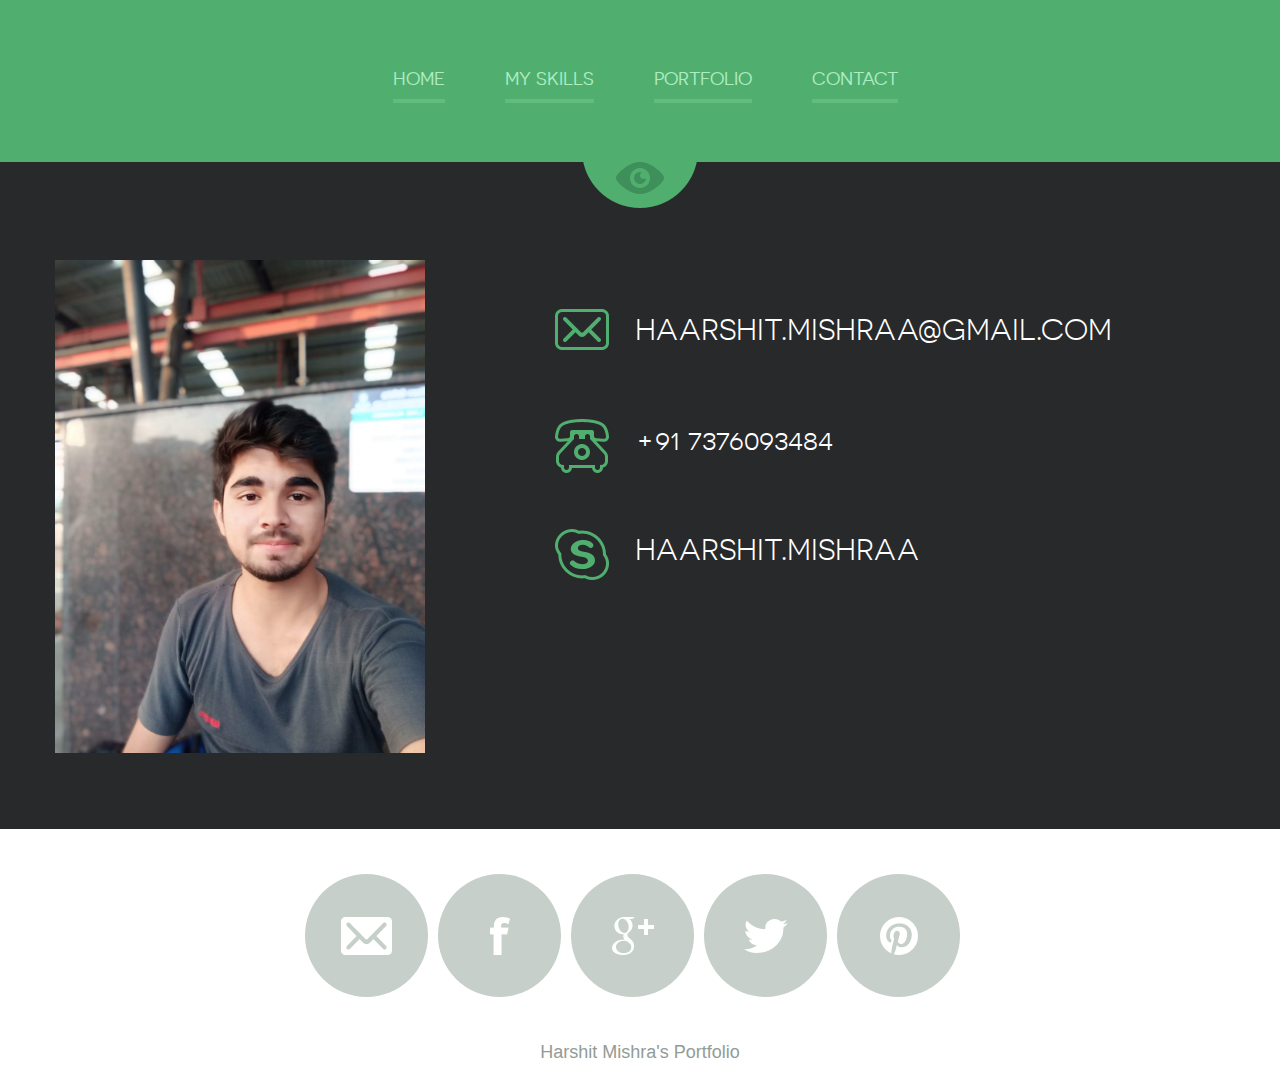
==== contact.html @ f9ad4dc0 "portfolio" ====
<!DOCTYPE html>
<!--[if lte IE 8]> <html class="oldie" lang="en"> <![endif]-->
<!--[if IE 9]> <html class="ie9" lang="en"> <![endif]-->
<!--[if gt IE 9]><!--> <html lang="en"> <!--<![endif]-->
<head>
	<meta charset="utf-8">
	<meta name="viewport" content="width=device-width, initial-scale=1, maximum-scale=1, minimum-scale=1, user-scalable=no">
	<meta http-equiv="X-UA-Compatible" content="IE=edge,chrome=1">
	<meta name="format-detection" content="telephone=no">
	<title>Harshit Mishra</title>
	<link rel="stylesheet" href="js/fancybox/jquery.fancybox.css" type="text/css" media="screen" />
	<link rel="stylesheet" href="css/all.css" />
	<link rel="stylesheet" href="css/screen.css" />
	<!--[if lt IE 9]>
		<script src="http://html5shiv.googlecode.com/svn/trunk/html5.js"></script>
	<![endif]-->
</head>
<body>
	<div id="wrapper" class="portfolio">
		<div class="wrapper-holder">
			<header id="header">
				<a class="menu_trigger" href="#">menu</a>
					<nav id="nav">
						<ul>
							<li><a href="index.html">Home</a></li>
							<li><a href="myskills.html">My skills</a></li>
							<li><a href="Portfolio.html">Portfolio</a></li>
							<li><a class="active" href="Contact.html">Contact</a></li>
						</ul>
					</nav>
			</header>
		</div>
		<div class="wrapper-holder grey">
			<section id="main">
				<div class="images_holder"><img src="images/pic_08.png" alt=""></div>
				<div class="box_contact">
					<span class="email">haarshit.mishraa@gmail.com</span>
					<span class="phone">+91 7376093484</span>
					<span class="skype">haarshit.mishraa</span>
				</div>
				<div class="clear"></div>
			</section>
		</div>
		<footer id="footer">
			<div class="footer-content">
				<ul class="social">
					<li class="email"><a href="#">Email</a></li>
					<li class="facebook"><a href="#">Facebook</a></li>
					<li class="google"><a href="#">Google+</a></li>
					<li class="twitter"><a href="#">Twitter</a></li>
					<li class="pinterest"><a href="#">Pinterest</a></li>
				</ul>
				<p class="copy">Harshit Mishra's Portfolio</p>
			</div>
		</footer>	
	</div>
	<script src="http://code.jquery.com/jquery-1.11.1.min.js"></script>
	<script src="js/isotope.pkgd.min.js"></script>
	<script src="js/cells-by-row.js"></script>
	<script type="text/javascript" src="js/fancybox/jquery.fancybox.pack.js"></script>
	<script type="text/javascript" src="js/main.js"></script>
</body>
</html>
---- css/all.css ----
@font-face {
    font-family: 'novecentosanswide';
    src: url('../fonts/novecentosanswide-normal-webfont.eot');
    src: url('../fonts/novecentosanswide-normal-webfont.eot?#iefix') format('embedded-opentype'),
         url('../fonts/novecentosanswide-normal-webfont.woff') format('woff'),
         url('../fonts/novecentosanswide-normal-webfont.ttf') format('truetype'),
         url('../fonts/novecentosanswide-normal-webfont.svg#novecento_sans_widenormal') format('svg');
    font-weight: normal;
    font-style: normal;
}
@font-face {
    font-family: 'novecentosanswide';
    src: url('../fonts/novecentosanswide-bold-webfont.eot');
    src: url('../fonts/novecentosanswide-bold-webfont.eot?#iefix') format('embedded-opentype'),
         url('../fonts/novecentosanswide-bold-webfont.woff') format('woff'),
         url('../fonts/novecentosanswide-bold-webfont.ttf') format('truetype'),
         url('../fonts/novecentosanswide-bold-webfont.svg#novecentosanswidebold') format('svg');
    font-weight: bold;
    font-style: normal;
}
@font-face {
    font-family: 'novecento_sans_widebook';
    src: url('../fonts/novecentosanswide-book-webfont.eot');
    src: url('../fonts/novecentosanswide-book-webfont.eot?#iefix') format('embedded-opentype'),
         url('../fonts/novecentosanswide-book-webfont.woff') format('woff'),
         url('../fonts/novecentosanswide-book-webfont.ttf') format('truetype'),
         url('../fonts/novecentosanswide-book-webfont.svg#novecento_sans_widebook') format('svg');
    font-weight: normal;
    font-style: normal;
}
@font-face {
    font-family: 'novecento_sans_widemedium';
    src: url('../fonts/novecentosanswide-medium-webfont.eot');
    src: url('../fonts/novecentosanswide-medium-webfont.eot?#iefix') format('embedded-opentype'),
         url('../fonts/novecentosanswide-medium-webfont.woff') format('woff'),
         url('../fonts/novecentosanswide-medium-webfont.ttf') format('truetype'),
         url('../fonts/novecentosanswide-medium-webfont.svg#novecento_sans_widemedium') format('svg');
    font-weight: normal;
    font-style: normal;
}
html, body, div, span, applet, object, iframe,
h1, h2, h3, h4, h5, h6, p, blockquote, pre,
a, abbr, acronym, address, big, cite, code,
del, dfn, em, img, ins, kbd, q, s, samp,
small, strike, sub, sup, tt, var,
b, u, i, center,
dl, dt, dd, ol, ul, li,
fieldset, form, label, legend,
table, caption, tbody, tfoot, thead, tr, th, td,
article, aside, canvas, details, figcaption, figure, 
footer, header, hgroup, menu, nav, section, summary,
time, mark, audio, video {
	margin: 0;
	padding: 0;
	border: 0;
	font-size: 100%;
	font: inherit;
	vertical-align: baseline;
}

article, aside, details, figcaption, figure, 
footer, header, hgroup, menu, nav, section {
	display: block;
}

img {
	vertical-align: middle;
}

ol, ul {
	list-style: none;
}

blockquote, q {
	quotes: none;
}

blockquote:before, blockquote:after,
q:before, q:after {
	content: '';
	content: none;
}

table {
	border-collapse: collapse;
	border-spacing: 0;
}

a[href], label[for], select, 
input[type=checkbox], input[type=radio] {
	cursor: pointer;
}

button, input[type=button], input[type=image], 
input[type=reset], input[type=submit] {
	padding: 0;
	overflow: visible;
	cursor: pointer;
}
input[type=text], input[type=email], input[type=reset], input[type=button], input[type=submit], button{
	-webkit-appearance: none;
	-webkit-border-radius: 0;
}
input[type=url], input[type=password], input[type=text], input[type=email], input[type=reset], input[type=button], input[type=submit], button, textarea{
     -webkit-appearance: none;
     -webkit-border-radius: 0;
     box-sizing: border-box;-webkit-box-sizing: border-box; -moz-box-sizing: border-box;
}

button::-moz-focus-inner, 
input[type=button]::-moz-focus-inner, 
input[type=image]::-moz-focus-inner, 
input[type=reset]::-moz-focus-inner, 
input[type=submit]::-moz-focus-inner {
	border: 0;
}


body,
html {height: 100%;}
body{
	margin:0;
	color:#a4a7ac;
	font:18px Arial, Helvetica, sans-serif;
	-webkit-text-size-adjust: none; 
}
img{border-style:none; vertical-align: top;}
a{text-decoration:none; color:#6e6e6e;}
a:hover{text-decoration:underline;}
#wrapper{
	width:100%;
	height: 100%;
	display:table;
}
.wrapper-holder {
	width:100%;
    display:table-row;
    background: #50af6f;
}
.wrapper-holder.grey{background: #28292b;}
#header {
	max-width: 1170px;
	margin: 0 auto;
	padding: 69px 0 50px;
	position:relative;
}
.menu_trigger{
	width: 31px;
	height: 31px;
	right:0;
	background: url(../images/btn_mobile_menu.png) no-repeat;
	text-indent: -9999em;
	display: none;
	top: 5px;
	position: absolute;
}
.logo {
	text-align:center;
	font-family: 'novecentosanswide';
	font-weight:bold;
	color: #fff;
	font-size: 72px;
	line-height: 74px;
	display: block;
	text-transform: uppercase;
	margin: 85px 0 23px;
}
#nav {
	position: relative;
	display: table;
	margin: 0 auto 22px;
	padding: 0 0 0 10px;
}
#nav ul {
	text-align: center;
}
#nav ul li {
	float: left;
	padding: 0 0 0 60px;
}
#nav ul li:first-child{padding: 0;}
#nav ul a {
	color: #aeecc2;
	font-size: 18px;
	line-height: 20px;
	text-transform: uppercase;
	padding: 0 0 10px;
	border-bottom: 4px solid #62bb7f;
	font-family: 'novecentosanswide';
	font-weight: normal;
}
#nav ul a:hover,#nav ul a.active{
	color: #fff;
	border-bottom: 4px solid #fff;
	text-decoration: none;
	-webkit-transition: all 0.5s ease-in-out;
-moz-transition: all 0.5s ease-in-out;
-o-transition: all 0.5s ease-in-out;
transition: all 0.5s ease-in-out;
}
h2.slogan{
	display: block;
	text-align: center;
	text-transform: uppercase;
	font-family: 'novecento_sans_widebook';
	font-size: 30px;
	line-height: 32px;
	color: #aeecc2;
	padding: 34px 0 50px 0;
	background: url(../images/slogan_bg.gif) no-repeat 50% 0;
}
/*main
 */
#main{
	max-width: 1170px;
	margin: 0 auto;
	padding: 93px 0 76px;
	position:relative;
	background: url(../images/icon_header.png) no-repeat 50% 0;
}
#main h2{
	display: block;
	text-align: center;
	text-transform: uppercase;
	font-family: 'novecento_sans_widebook';
	font-size: 30px;
	line-height: 32px;
	color: #fff;
	margin: 0 0 81px;
}
.box_timeline_holder{
	background: url(../images/bg_timeline_l.png) no-repeat 0 70px;
	position: relative;
	padding: 0 0 0 100px;
	overflow: hidden;
}
.box_timeline{
	background: url(../images/bg_timeline_r.png) no-repeat 100% 70px;
	position: relative;
	padding: 0 100px 0 0;
	overflow: hidden;
}
.box_timeline ul{
	position: relative;
	background: url(../images/bg_ul.gif) repeat-x 0 76px;
	overflow: hidden;
}
.box_timeline ul li{
	float:left;
	width: 170px;
	margin: 0 0 0 30px;
	background: url(../images/bg_ul.gif) repeat-x 0 76px;
}
.box_timeline ul li:first-child{margin: 0;}
.box_timeline ul li .date{
	background: url(../images/bg_timeline_c.png) no-repeat 50% 0;
	height: 86px;
	width: 170px;
	margin: 0 auto 12px;
	overflow: hidden;
}
.box_timeline ul li .date span{
	font-family: 'novecentosanswide';
	font-weight:bold;
	color: #fff;
	font-size: 14px;
	line-height: 16px;
	display: block;
	text-align: center;
	padding: 15px 0 0 0;
}
.box_timeline h3{
	font-family: 'novecento_sans_widemedium';
	color: #50af6f;
	font-size: 14px;
	line-height: 16px;
	display: block;
	text-align: center;
	margin: 0 0 10px;
}
.box_timeline p{
	font-family: Arial, Helvetica, sans-serif;
	color: #a4a7ac;
	font-size: 16px;
	line-height: 18px;
	display: block;
	text-align: center;
	margin: 0 0 10px;
}
/*skills*/
#main .skills_holder h2{text-align: left;margin: 0 0 40px;}
.skills_holder{
	width: 100%;
	overflow: hidden;
	margin: 0 0 40px;
}
.skills_holder .column {
	width: 470px;
	float: left;
	margin: 0 10px 0 0;
}
.skills_holder .column.column-add {
	float: right;
	margin: 0;
}
.progress{
	overflow: hidden;
	width: 100%;
	margin: 20px 0 3px 0;
}
.progress li{
	overflow: hidden;
	height: 43px;
	line-height: 43px;
	background: #46484c;
	border-radius: 5px;
	behavior: url(css/PIE.htc);
	margin: 0 0 27px;
}
.progress li span{
	background: #50af6f;
	color: #fff;
	text-transform:uppercase;
	display: block;
	font-family: 'novecentosanswide';
	font-weight: normal;
	font-size: 18px;
	padding: 0 0 0 20px;
}
.progress li span.photoshop{width: 100%;}
.progress li span.illustrator{width: 70%;}
.progress li span.indesign{width: 40%;}
.progress li span.flash{width: 80%;}
.progress li span.html{width: 75%;}
.progress li span.wordpress{width: 85%;}
.progress li span.jquery{width: 70%;}
.progress li span.seo{width: 40%;}
.plagin_list{
	width: 100%;
	overflow: hidden;
	margin: 0 0 65px;
}
.plagin_list li{
	float:left;
	margin: 0 0 0 25px;
	border-radius: 50%;
	behavior: url(css/PIE.htc);
	text-indent: -9999px;
	background: #28292b;
	width: 121px;
	height: 121px;
	position:relative;
	display: inline-block;
	border: 1px solid #46484c;
}
.plagin_list li:first-child{margin: 0;}
.plagin_list li a{
	display: block;
	vertical-align: middle;
	height: 100%;
	position: relative;
}
.plagin_list li.li_1 a{background: url(../images/icon_ps.png) no-repeat 50% 50% ;}
.plagin_list li.li_2 a{background: url(../images/icon_ai.png) no-repeat 50% 50% ;}
.plagin_list li.li_3 a{background: url(../images/icon_ld.png) no-repeat 50% 50% ;}
.plagin_list li.li_4 a{background: url(../images/icon_fl.png) no-repeat 50% 50% ;}
.plagin_list li.li_5 a{background: url(../images/icon_html.png) no-repeat 50% 50% ;}
.plagin_list li.li_6 a{background: url(../images/icon_wp.png) no-repeat 50% 50% ;}
.plagin_list li.li_7 a{background: url(../images/icon_jq.png) no-repeat 50% 50% ;}
.plagin_list li.li_8 a{background: url(../images/icon_seo.png) no-repeat 50% 50% ;}
.wrapper-holder.grey p{padding: 0 0 25px;}
.plagin_list.none{display: none;}

/*portfolio*/
.sub_nav {
	position: relative;
	display: table;
	margin: 0 auto 79px;
	padding: 0 0 0 10px;
	text-align: center;
}
.sub_nav li {
	padding: 0 0 0 45px;
	display: inline-block;
}
/* .sub_nav li:first-child{padding: 0;} */
.sub_nav a {
	color: #a4a7ac;
	font-size: 14px;
	line-height: 16px;
	text-transform: uppercase;
	padding: 0 0 10px;
	border-bottom: 4px solid #3b3c3e;
	font-family: 'novecentosanswide';
	font-weight: normal;
}
.sub_nav a:hover,.sub_nav a.active{
	color: #50af6f;
	border-bottom: 4px solid #50af6f;
	text-decoration: none;
	-webkit-transition: all 0.5s ease-in-out;
-moz-transition: all 0.5s ease-in-out;
-o-transition: all 0.5s ease-in-out;
transition: all 0.5s ease-in-out;
}
/* begin add */
.sub_nav li {
	color: #a4a7ac;
	font-size: 14px;
	line-height: 16px;
	text-transform: uppercase;
	margin: 0 22px;
	padding: 0 0 10px;
	border-bottom: 4px solid #3b3c3e;
	font-family: 'novecentosanswide';
	font-weight: normal;
}
.sub_nav li:hover,.sub_nav .active {
	color: #50af6f;
	border-bottom: 4px solid #50af6f;
	text-decoration: none;
	cursor: pointer;
	-webkit-transition: all 0.5s ease-in-out;
	-moz-transition: all 0.5s ease-in-out;
	-o-transition: all 0.5s ease-in-out;
	transition: all 0.5s ease-in-out;
}
/* end add */
.item-list {
	overflow: hidden;
	text-align:center;
	margin: 0 0 0 -24px;
}
.item-list li {
	display:inline-block;
	margin: 0 0 25px 24px;
	vertical-align: top;
	font-size: 0;
}
.item {
	text-align: center;
	width: 270px;
	margin: 0 auto;
}
.item .image {
	position: relative;
}
.item .image img {
	max-width: 100%;
	height:auto;
	border-radius: 50%;
}
.item .hover {
	display: none;
	height: 100%;
    left: 0;
    position: absolute;
    top: 0;
    width: 100%;
    background: #6abb84;
	opacity: 0.9;
	border-radius: 50%;
	behavior: url(css/PIE.htc);
}
.item .hover.active{display: block;}
.item .item-content {
	position: relative;
	display: table-cell;
	vertical-align: middle;
	height: 270px;
	z-index: 400;
	padding: 0 30px;
}
.item a{
	text-decoration: none;
}
.item .item-content h4{
	display: block;
	background: url(../images/bg_white_border.gif) no-repeat 50% 100%;
	color: #fff;
	text-transform: uppercase;
	font-family: 'novecentosanswide';
	font-weight:bold;
	font-size: 14px;
	line-height: 16px;
	padding: 0 0 20px;
	text-align: center;
	margin: 0 0 15px;
}
.item .item-content p{
	color: #fff;
	text-align: center;
	display: block;
	font-size: 15px;
	line-height: 17px;
}
/*contact*/
.clear{clear: both;}
.images_holder{
	float: left;
	margin:5px 130px 0 0;
	width: 370px;
}
.images_holder img{
	width: 100%;
	height: auto;
	display: inline;
}
.box_contact{
	overflow:hidden;
	margin: 54px 0 0 0;
}
.box_contact span{
	color: #fff;
	font-family: 'novecento_sans_widebook';
	font-size: 30px;
	line-height: 32px;
	text-transform: uppercase;
	display: block;
	margin: 0 0 55px;
	padding: 5px 0 18px 80px;
}
.box_contact span.email{background: url(../images/icon_email2.png) no-repeat;}
.box_contact span.phone{background: url(../images/icon_phone.png) no-repeat;}
.box_contact span.skype{background: url(../images/icon_skype.png) no-repeat;}
/*footer
 */
#footer {
    width:100%;
    overflow:hidden;
    display:table-footer-group;
    background:#fff;
}
.footer-content {
	max-width: 1170px;
	margin: 0 auto;
	padding: 45px 0 20px;
	color: #a5a5a5;
}
.footer-content .social{
	overflow:hidden;
	margin: 0 auto 45px;
	width: 670px;
}
.footer-content .social li{
	float:left;
	margin: 0 0 0 10px;
	border-radius: 50%;
	behavior: url(css/PIE.htc);
	text-indent: -9999px;
	background: #c6cfc9;
	width: 123px;
	height: 123px;
	position:relative;
	display: table;
}
.footer-content .social li:first-child{margin: 0;}
.footer-content .social li:hover{
	background: #50af6f;
	-webkit-transition: all 0.5s ease-in-out;
-moz-transition: all 0.5s ease-in-out;
-o-transition: all 0.5s ease-in-out;
transition: all 0.5s ease-in-out;
}
.footer-content .social li a{
	display: table-cell;	
	position: relative;
}
.footer-content .social li.email a{background: url(../images/icon_email.png) no-repeat 50% 50% ;}
.footer-content .social li.facebook a{background: url(../images/icon_fb.png) no-repeat 50% 50%;}
.footer-content .social li.google a{background: url(../images/icon_gl.png) no-repeat 50% 50% ;}
.footer-content .social li.twitter a{background: url(../images/icon_tw.png) no-repeat 50% 50% ;}
.footer-content .social li.pinterest a{background: url(../images/icon_pn.png) no-repeat 50% 50%;}
.footer-content p{
	font:18px/20px Arial, Helvetica, sans-serif;
	display: block;
	text-align: center;
	color: #929c95;
}
/* begin add	 */
.popup_portfolio{
	max-width: 1132px;
}
.popup_portfolio h3{
	padding-top:26px;
	font-family: 'novecentosanswide';
	font-weight:bold;
	color: #63666a;
	font-size: 18px;
	line-height: 18px;
	text-transform: uppercase;
}
.popup_portfolio time{
	font-family: 'novecentosanswide';
	color: #abacaf;
	font-size: 12px;
	line-height: 12px;
	text-transform: uppercase;
}
.popup_portfolio p{
	padding: 17px 0 8px;
	color: #808286;
	font-size: 16px;
	line-height: 30px;
}
.popup_portfolio img {
	width: 100%;
	height: auto;
	border-radius: 8px;
}
.fancybox-close {
	width: 46px;
	height: 46px;
	top: -23px;
	right: -20px;
	background-image: url(../images/ico_btn-close.png);
}
.fancybox-opened .fancybox-skin{
	padding: 20px !important;
	border-radius: 10px;
}
.fancybox-nav {
	display: none;
}
/* end add	 */

@media (-webkit-min-device-pixel-ratio:2) ,(min--moz-device-pixel-ratio:2),(-o-min-device-pixel-ratio:2/1),(min-device-pixel-ratio:2),(min-resolution:192dpi),(min-resolution:2dppx){
	#main {
		background-image: url(../images/icon_header@x2.png);
		background-size:114px 46px;
	}
	.menu_trigger{
		background-image: url(../images/btn_mobile_menu@x2.png);
		background-size:31px 30px;
	}
	.slogan{
		background-image: url(../images/slogan_bg@x2.gif);
		background-size:80px 4px;
	}
	.box_timeline_holder{
		background-image: url(../images/bg_timeline_l@x2.png);
		background-size:100px 16px;
	}
	.box_timeline{
		background-image: url(../images/bg_timeline_r@x2.png);
		background-size:100px 16px;
	}
	.box_timeline ul li .date{
		background-image: url(../images/bg_timeline_c@x2.png);
		background-size:50px 86px;
	}
	.footer-content .social li.email a{
		background-image: url(../images/icon_email@x2.png);
		background-size:51px 38px;
	}
	.footer-content .social li.facebook a{
		background-image: url(../images/icon_fb@x2.png);
		background-size:20px 38px;
	}
	.footer-content .social li.google a{
		background-image: url(../images/icon_gl@x2.png);
		background-size:42px 38px;
	}
	.footer-content .social li.twitter a{
		background-image: url(../images/icon_tw@x2.png);
		background-size:44px 34px;
	}
	.footer-content .social li.pinterest a{
		background-image: url(../images/icon_pn@x2.png);
		background-size:38px 38px;
	}
	.plagin_list li.li_1 a{
		background-image: url(../images/icon_ps@x2.png);
		background-size:49px 42px;
	}
	.plagin_list li.li_2 a{
		background-image: url(../images/icon_ai@x2.png);
		background-size:45px 42px;
	}
	.plagin_list li.li_3 a{
		background-image: url(../images/icon_ld@x2.png);
		background-size:40px 43px;
	}
	.plagin_list li.li_4 a{
		background-image: url(../images/icon_fl@x2.png);
		background-size:34px 42px;
	}
	.plagin_list li.li_5 a{
		background-image: url(../images/icon_html@x2.png);
		background-size:39px 55px;
	}
	.plagin_list li.li_6 a{
		background-image: url(../images/icon_wp@x2.png);
		background-size:55px 55px;
	}
	.plagin_list li.li_7 a{
		background-image: url(../images/icon_jq@x2.png);
		background-size:87px 20px;
	}
	.plagin_list li.li_8 a{
		background-image: url(../images/icon_seo@x2.png);
		background-size:60px 24px;
	}
	.box_contact span.email{
		background-image: url(../images/icon_email2@x2.png);
		background-size:54px 41px;
	}
	.box_contact span.phone{
		background-image: url(../images/icon_phone@x2.png);
		background-size:54px 54px;
	}
	.box_contact span.skype{
		background-image: url(../images/icon_skype@x2.png);
		background-size:54px 51px;
	}
/* begin add	 */
	.fancybox-close {
		background-image: url(../images/ico_btn-close@x2.png);
		background-size:46px 46px;
	}
/* end add	 */
}
---- css/screen.css ----
@media only screen and (max-width : 1210px) {
}
@media only screen and (max-width : 1190px) {
	#main {margin:0 20px;}
	.box_timeline_holder{padding: 0 0 0 60px;}
	.box_timeline{padding: 0 60px 0 0;}
	.box_timeline ul li{margin: 0 0 0 25px;}
	.skills_holder .column{width: 450px;}
	.plagin_list li{margin: 0 0 0 2%;display: inline-block;float: none;width: 10%;height: 110px;}
	.item-list{margin: 0;}
/* 	.item-list li{ width: 30%; margin-left: 0;text-align: center;} */

	#container.item-list{width: 900px; margin: 0 auto;}
}
@media only screen and (max-width : 1130px) {
	.box_timeline_holder{padding: 0 0 0 40px;}
	.box_timeline{padding: 0 40px 0 0;}
	.box_timeline ul li{margin: 0 0 0 15px;}
	.images_holder{margin: 5px 80px 0 0;}
	.box_contact span{font-size: 25px;}
}
@media only screen and (max-width : 1100px) {
	.plagin_list li{ }
}
@media only screen and (max-width : 1050px) {
	.box_timeline_holder{padding: 0 0 0 20px;}
	.box_timeline{padding: 0 20px 0 0;}
	.box_timeline ul li{margin: 0 0 0 5px;}
	.plagin_list li{ height: 90px;}
/* 	.item-list li{ width: 49%;} */
}
@media only screen and (max-width : 980px) {

	#nav {float:none; width: 100%;}
	#nav ul {
		text-align:center;
		margin:0;
	}
	#nav ul li {
		display:inline-block;
		padding: 0 15px;
		float:none;
	}
	.logo {
		margin: 0 auto 20px;
		font-size: 62px;
		line-height: 70px;
	}
	#header {
		padding: 20px 10px;
	}
	.box_timeline_holder{padding: 0 0 0 10px;}
	.box_timeline{padding: 0 10px 0 0;}
	.box_timeline ul li{margin: 0;width: 20%;}
	.skills_holder .column{
		width: 100%;
		float: none;
		display: block;
	}
	.skills_holder .column.column-add {padding: 0 !important;}
	.plagin_list.none{display: block;width: 540px;margin: 0 auto 30px;}
	.plagin_list{display: none;}
	.plagin_list.none li{height: 121px;width: 121px;}
	.box_contact span{font-size: 23px;margin: 0 0 40px;}
	.images_holder{margin: 5px 30px 0 0;width: 300px;}
	.box_contact{margin: 40px 0 0 0;}
	#main .skills_holder h2{margin: 0 0 25px;}
	h2.slogan{
		padding-bottom: 14px;
	}
	#container.item-list{width: 600px;}
	.sub_nav li{padding:10px 0;}
}
@media only screen and (max-width : 840px) {
	.box_timeline ul li{margin: 0;width: 100%;float: none;}
	#main h2{margin: 0 0 30px;}
	.images_holder {
		margin: 5px auto 20px;
		width: 300px;
		float: none;
	}
	.box_contact {
		margin: 40px auto 0;
		width: 460px;
	}
	.box_timeline_holder,.box_timeline{background: none;}
}
@media only screen and (max-width : 768px) {
	.footer-content {padding: 45px 10px 20px;}
	.menu_trigger {
		display: block;
		top: 28px;
	}
	#nav {display: none;padding: 0;margin: 0 0 25px;top: 20px;}
	#nav ul li {
		display:block;
		padding: 0;	
	}
	#nav ul a {
		display:block;
		padding: 8px;
	}
	#nav ul a:hover {
		color: #fff;
		text-decoration:none;
	}
	.footer-content .social{margin: 0 auto 30px;}
	.footer-content .social li{margin: 0 0 0 4px; width: 50px; height: 50px;}
	.footer-content .social li.email a{	background-size: 20px auto;	}
	.footer-content .social li.facebook a{	background-size: 15px auto;	}
	.footer-content .social li.google a{	background-size: 20px auto;	}
	.footer-content .social li.twitter a{	background-size: 20px auto;	}
	.footer-content .social li.pinterest a{	background-size: 20px auto;	}
	.footer-content .social{width: 269px;}
	.logo {font-size: 56px;line-height: 68px;}
	#wrapper.inner .menu_trigger,#wrapper.portfolio .menu_trigger{top: 6px;}
}
@media only screen and (max-width : 680px) {
	#container.item-list{width: 300px;}
	.item-list li{margin-left:0;}
}
@media only screen and (max-width : 640px) {
	.menu_trigger {
		top: 25px;
	}
	.plagin_list.none{width: 480px;}
	.plagin_list.none li{width: 20%;margin: 0 0 0 2%;height: 95px;}
	.skills_holder{margin: 0 0 10px;}
	.logo{
		font-size: 54px;
		line-height: 60px;
	}
}
@media only screen and (max-width : 600px) {
/* 	.sub_nav li{padding: 0 0 0 30px;} */
	.logo{
		font-size: 46px;
		line-height: 56px;
	}
/* 	.item{
		width: 180px;
	}
	.item .item-content{
		height: 180px;
	}
	.item .item-content p{
		display: none
	} */
}
@media only screen and (max-width : 550px) {
	.plagin_list.none{width: 420px;}
	.plagin_list.none li{width: 20%;margin: 0 0 0 2%;height: 84px;}
	.sub_nav li{padding: 0;text-align: center;margin: 0 0 15px; display: block;}
	.sub_nav{margin: 0 auto 40px;}
	.box_contact {
		margin: 40px auto 0;
		width: 300px;
	}
	.box_contact span.email{font-size: 14px;}
	#nav ul a:hover, #nav ul a.active,#nav ul a{border: none;}
	#wrapper.portfolio #main{padding:93px 0 0 0; }
	.logo{margin: 0 auto 20px;font-size: 40px;		line-height: 52px;}
}
@media only screen and (max-width : 480px) {
	.logo{
		font-size: 52px;
		line-height: 54px;
	}
	.slogan{
		font-size: 20px;
		line-height: 22px;
	}
	.plagin_list.none{display: none;}
	.plagin_list{display: block;}
	.plagin_list li,.plagin_list li:first-child{display: inline-block; vertical-align: top; width: 45%; height: auto; border: 0;margin: 0 2% 2% 2%;}
	.plagin_list li a,.plagin_list li:first-child a{width: 121px;height: 121px;border: 1px solid #46484c;border-radius: 50%;margin: 0 auto;}
	.plagin_list{margin: 0 0 20px;}
	#main{margin: 0 10px;}
/* 	.item-list{margin: 0;}
	.item-list li{margin: 0 0 20px;} */
	.menu_trigger{top: 20px;}
}
@media screen and (max-width:420px) {
/* 	.item{
		width: 130px;
	}
	.item .item-content{
		height: 130px;
		padding: 0 15px;
	} */
	.logo{
		font-size: 42px;
		line-height: 44px;
	}
	.slogan{
		font-size: 16px;
		line-height: 18px;
	}
	.box_contact {
		margin: 40px auto 0;
		width: 280px;
	}
	.box_contact span.email{font-size: 12px;}
	.images_holder{width: 280px;margin: 0 auto 20px;}
}
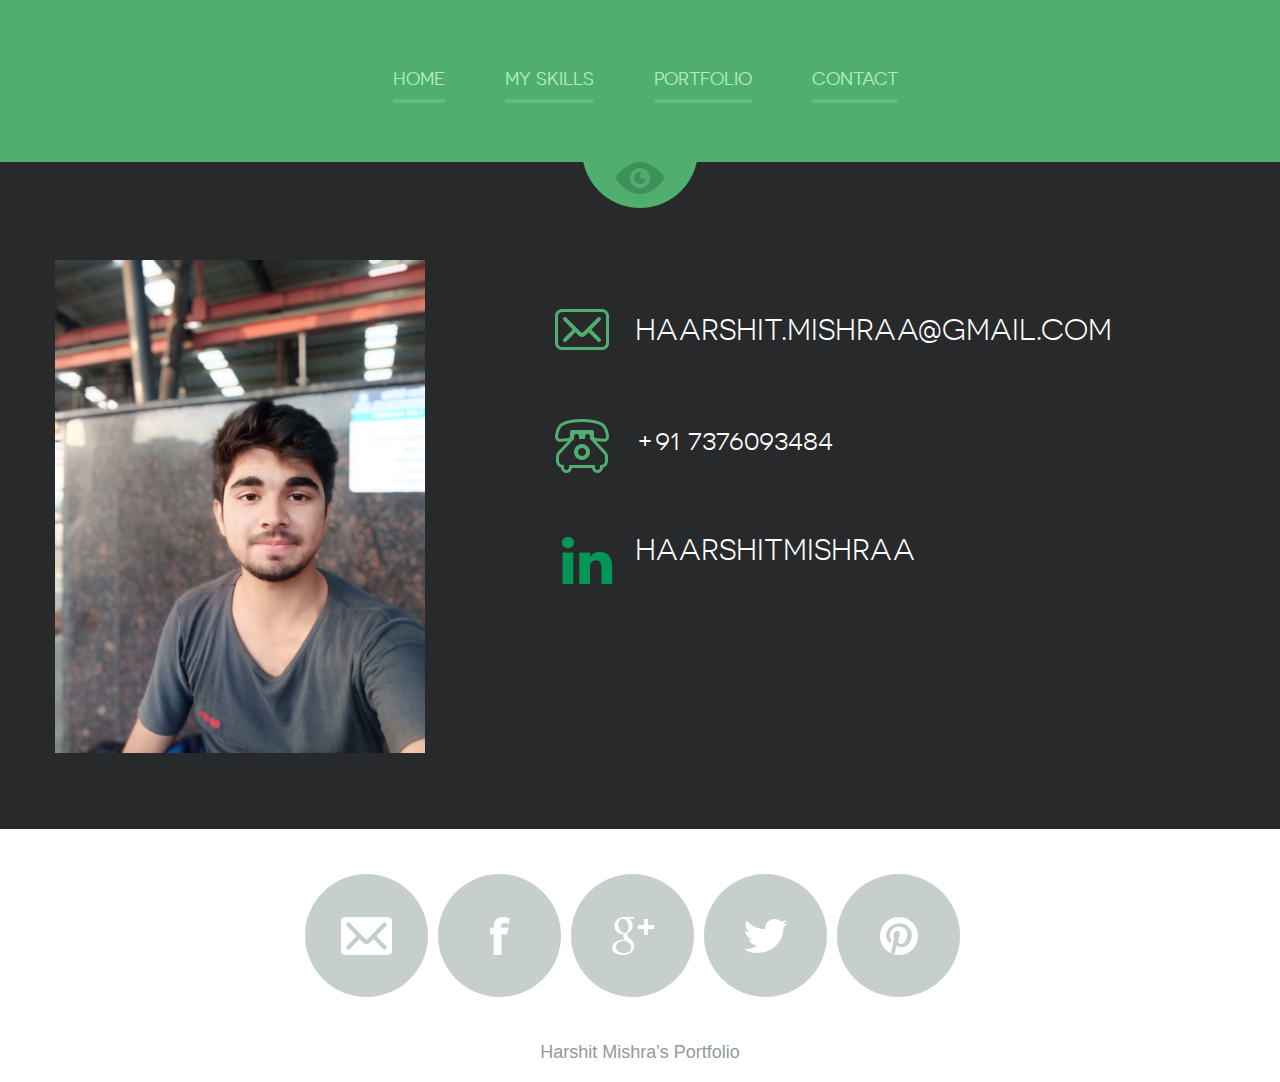
==== commit 8e2df88b: "third commit" ====
--- a/contact.html
+++ b/contact.html
@@ -36,7 +36,7 @@
 				<div class="box_contact">
 					<span class="email">haarshit.mishraa@gmail.com</span>
 					<span class="phone">+91 7376093484</span>
-					<span class="skype">haarshit.mishraa</span>
+					<span class="skype">haarshitmishraa</span>
 				</div>
 				<div class="clear"></div>
 			</section>
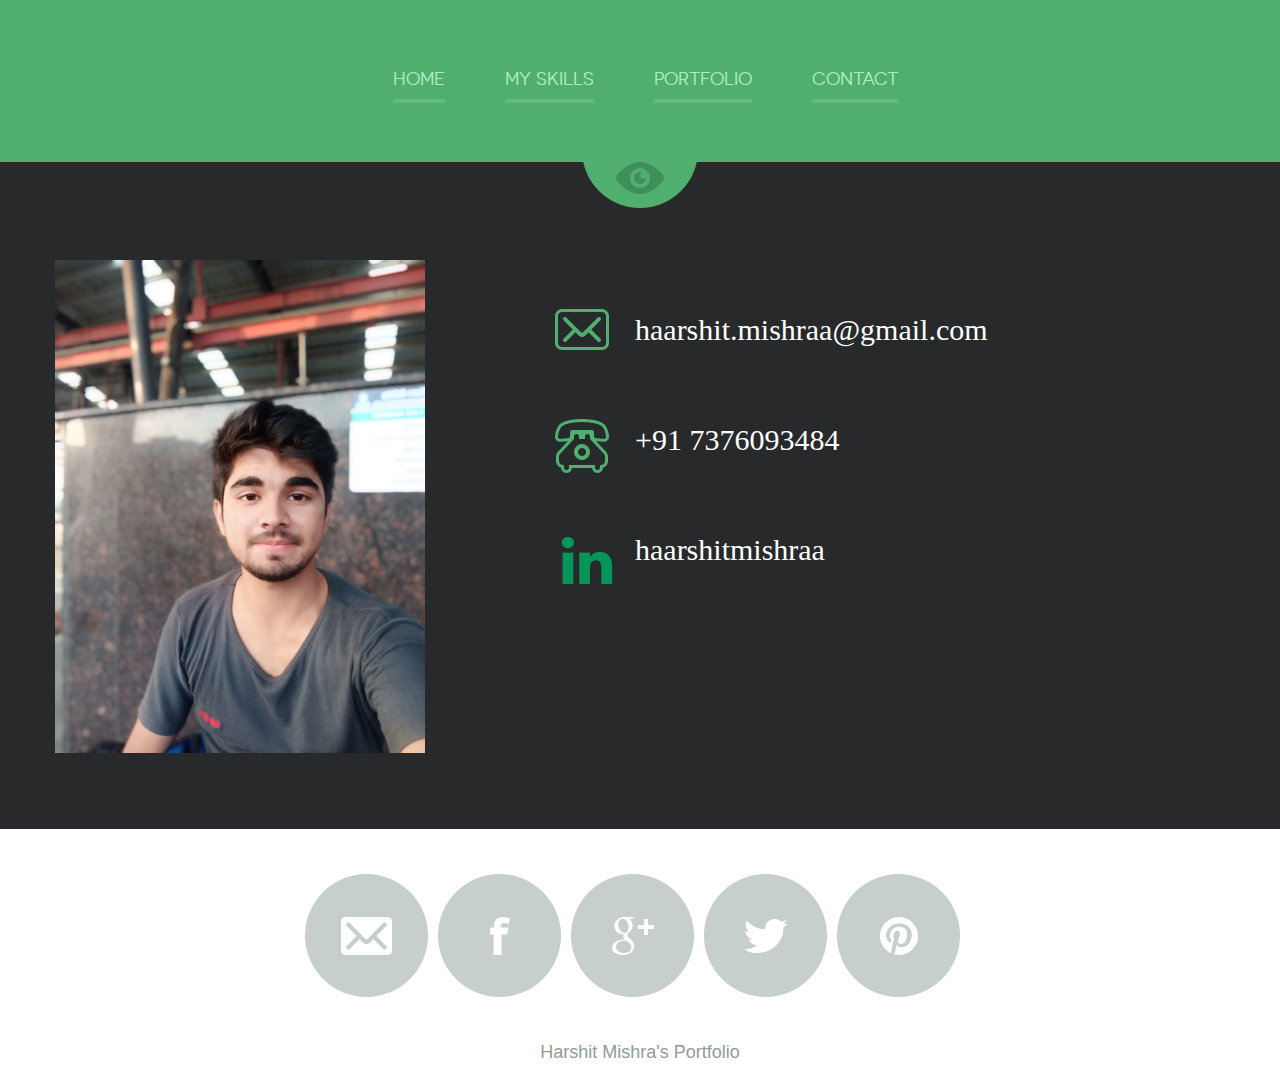
==== commit 5251a46e: "Rename Contact.html to contact.html" ====
--- a/contact.html
+++ b/contact.html
@@ -60,4 +60,4 @@
 	<script type="text/javascript" src="js/fancybox/jquery.fancybox.pack.js"></script>
 	<script type="text/javascript" src="js/main.js"></script>
 </body>
-</html>+</html>
--- a/css/all.css
+++ b/css/all.css
@@ -512,10 +512,10 @@
 }
 .box_contact span{
 	color: #fff;
-	font-family: 'novecento_sans_widebook';
+	font-family: 'Calibri';
 	font-size: 30px;
 	line-height: 32px;
-	text-transform: uppercase;
+	text-transform: lowercase;
 	display: block;
 	margin: 0 0 55px;
 	padding: 5px 0 18px 80px;
